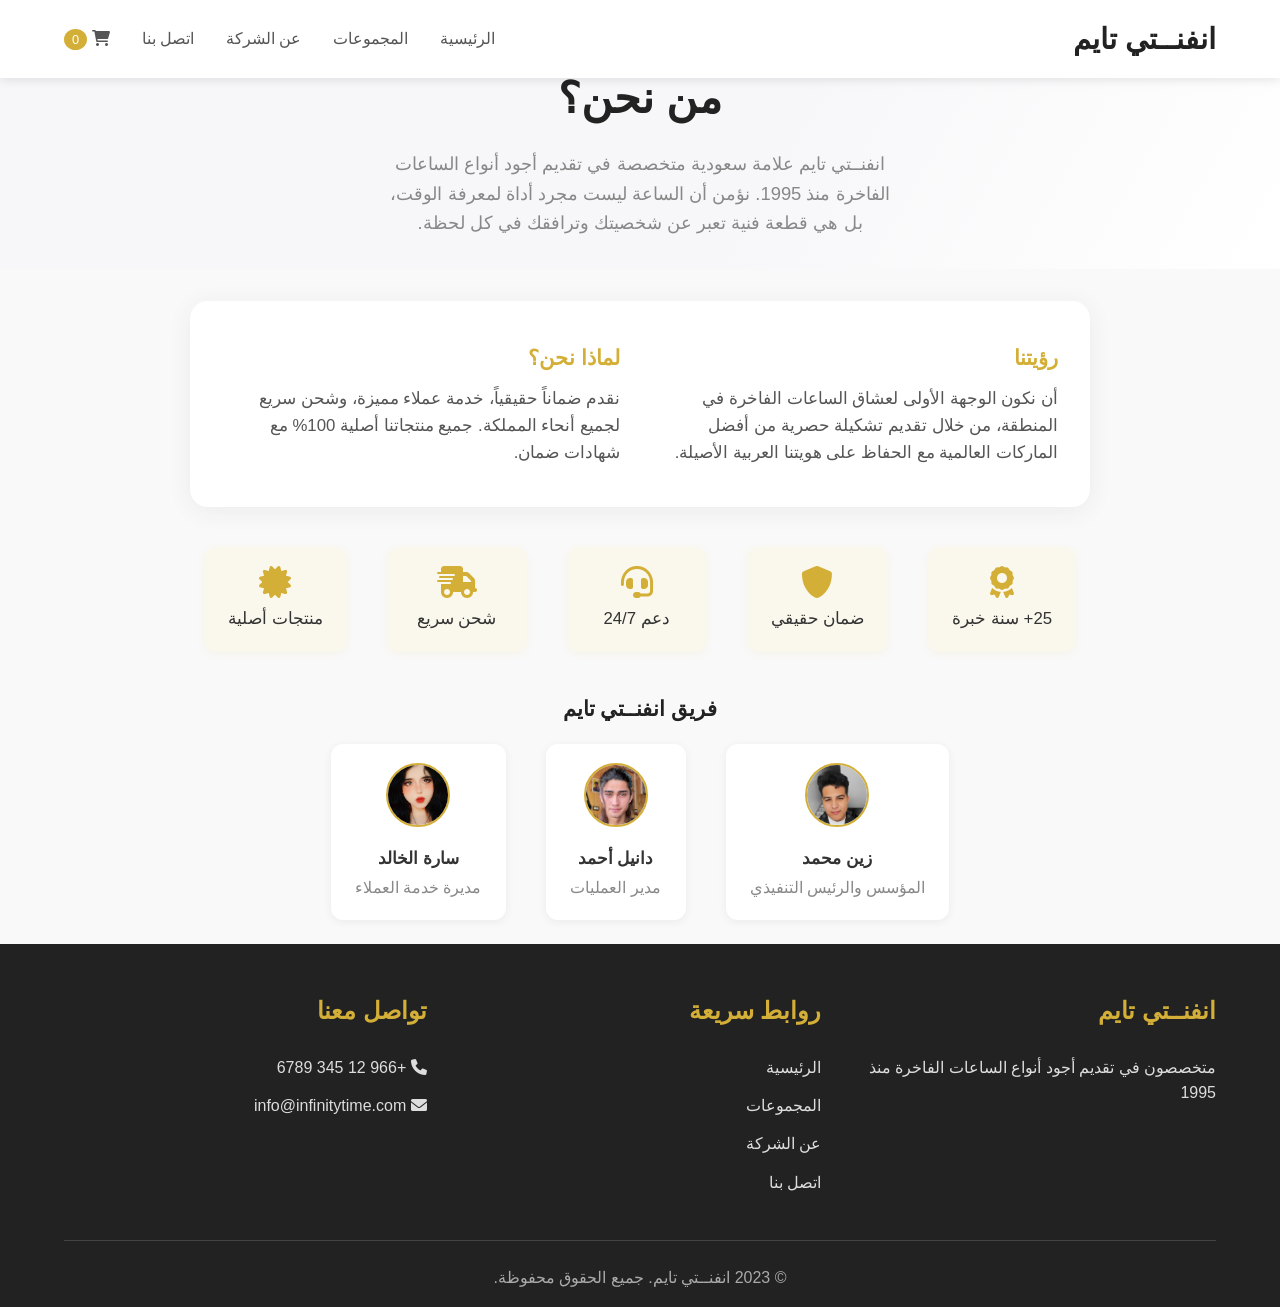
==== مشروع الساعات/pages/about.html @ 619747b4 "Add files via upload" ====
<!DOCTYPE html>
<html lang="ar" dir="rtl">
<head>
    <meta charset="UTF-8">
    <meta name="viewport" content="width=device-width, initial-scale=1.0">
    <title>عن الشركة - انفنــتي تايم</title>
    <link rel="stylesheet" href="../assets/css/style.css">
    <link rel="stylesheet" href="https://cdnjs.cloudflare.com/ajax/libs/font-awesome/6.0.0-beta3/css/all.min.css">
    <style>
        .about-hero-simple {
            background: linear-gradient(120deg, #f7f7f9 60%, #fff 100%);
            padding: 4rem 0 2rem 0;
            text-align: center;
        }
        .about-hero-simple h1 {
            font-size: 2.7rem;
            color: #222;
            margin-bottom: 1rem;
        }
        .about-hero-simple p {
            color: #888;
            font-size: 1.15rem;
            max-width: 500px;
            margin: 0 auto;
        }
        .about-main {
            display: flex;
            flex-wrap: wrap;
            gap: 2.5rem;
            justify-content: center;
            background: #fff;
            border-radius: 18px;
            box-shadow: 0 4px 24px rgba(60,60,60,0.07);
            margin: 2rem auto;
            max-width: 900px;
            padding: 2.5rem 2rem;
        }
        .about-main > div {
            flex: 1 1 300px;
            min-width: 260px;
        }
        .about-main h2 {
            font-size: 1.3rem;
            color: #d4af37;
            margin-bottom: 0.7rem;
        }
        .about-main p {
            color: #555;
            font-size: 1.05rem;
        }
        .about-features {
            display: flex;
            justify-content: center;
            gap: 2.5rem;
            margin: 2.5rem 0 1.5rem 0;
            flex-wrap: wrap;
        }
        .about-feature {
            background: #faf7ed;
            border-radius: 12px;
            padding: 1.2rem 1.5rem;
            display: flex;
            flex-direction: column;
            align-items: center;
            box-shadow: 0 2px 8px rgba(212,175,55,0.07);
            min-width: 140px;
        }
        .about-feature i {
            color: #d4af37;
            font-size: 2rem;
            margin-bottom: 0.5rem;
        }
        .about-feature span {
            color: #333;
            font-size: 1.05rem;
            font-weight: 500;
        }
        .about-team {
            text-align: center;
            margin: 2.5rem 0 1.5rem 0;
        }
        .about-team h2 {
            color: #222;
            font-size: 1.3rem;
            margin-bottom: 1.2rem;
        }
        .team-list {
            display: flex;
            justify-content: center;
            gap: 2.5rem;
            flex-wrap: wrap;
        }
        .team-member {
            background: #fff;
            border-radius: 12px;
            box-shadow: 0 2px 8px rgba(60,60,60,0.07);
            padding: 1.2rem 1.5rem;
            min-width: 140px;
        }
        .team-member img {
            width: 64px;
            height: 64px;
            border-radius: 50%;
            object-fit: cover;
            margin-bottom: 0.7rem;
            border: 2px solid #d4af37;
        }
        .team-member h3 {
            font-size: 1.05rem;
            margin-bottom: 0.2rem;
            color: #333;
        }
        .team-member p {
            color: #888;
            font-size: 0.97rem;
        }
        @media (max-width: 700px) {
            .about-main { flex-direction: column; padding: 1.2rem 0.5rem; }
            .about-features, .team-list { gap: 1.2rem; }
        }
    </style>
</head>
<body>
    <nav class="navbar">
        <div class="logo">
            <a href="index.html">انفنــتي تايم</a>
        </div>
        <ul class="nav-links">
            <li><a href="index.html">الرئيسية</a></li>
            <li><a href="products.html">المجموعات</a></li>
            <li><a href="about.html">عن الشركة</a></li>
            <li><a href="contact.html">اتصل بنا</a></li>
            <li><a href="cart.html"><i class="fas fa-shopping-cart"></i> <span class="cart-count">0</span></a></li>
        </ul>
        <div class="burger">
            <i class="fas fa-bars"></i>
        </div>
    </nav>

    <section class="about-hero-simple">
        <h1>من نحن؟</h1>
        <p>انفنــتي تايم علامة سعودية متخصصة في تقديم أجود أنواع الساعات الفاخرة منذ 1995. نؤمن أن الساعة ليست مجرد أداة لمعرفة الوقت، بل هي قطعة فنية تعبر عن شخصيتك وترافقك في كل لحظة.</p>
    </section>

    <section class="about-main">
        <div>
            <h2>رؤيتنا</h2>
            <p>أن نكون الوجهة الأولى لعشاق الساعات الفاخرة في المنطقة، من خلال تقديم تشكيلة حصرية من أفضل الماركات العالمية مع الحفاظ على هويتنا العربية الأصيلة.</p>
        </div>
        <div>
            <h2>لماذا نحن؟</h2>
            <p>نقدم ضماناً حقيقياً، خدمة عملاء مميزة، وشحن سريع لجميع أنحاء المملكة. جميع منتجاتنا أصلية 100% مع شهادات ضمان.</p>
        </div>
    </section>

    <div class="about-features">
        <div class="about-feature"><i class="fas fa-award"></i><span>25+ سنة خبرة</span></div>
        <div class="about-feature"><i class="fas fa-shield-alt"></i><span>ضمان حقيقي</span></div>
        <div class="about-feature"><i class="fas fa-headset"></i><span>دعم 24/7</span></div>
        <div class="about-feature"><i class="fas fa-shipping-fast"></i><span>شحن سريع</span></div>
        <div class="about-feature"><i class="fas fa-certificate"></i><span>منتجات أصلية</span></div>
    </div>

    <div class="about-team">
        <h2>فريق انفنــتي تايم</h2>
        <div class="team-list">
            <div class="team-member">
                <img src="../assets/images/profile1.jpeg" alt="زين محمد">
                <h3>زين محمد</h3>
                <p>المؤسس والرئيس التنفيذي</p>
            </div>
            <div class="team-member">
                <img src="../assets/images/profile2.jpeg" alt="دانيل أحمد">
                <h3>دانيل أحمد</h3>
                <p>مدير العمليات</p>
            </div>
            <div class="team-member">
                <img src="../assets/images/profile3.jpeg" alt="سارة الخالد">
                <h3>سارة الخالد</h3>
                <p>مديرة خدمة العملاء</p>
            </div>
        </div>
    </div>

    <footer>
        <div class="footer-content">
            <div class="footer-section">
                <h3>انفنــتي تايم</h3>
                <p>متخصصون في تقديم أجود أنواع الساعات الفاخرة منذ 1995</p>
            </div>
            <div class="footer-section">
                <h3>روابط سريعة</h3>
                <ul>
                    <li><a href="index.html">الرئيسية</a></li>
                    <li><a href="products.html">المجموعات</a></li>
                    <li><a href="about.html">عن الشركة</a></li>
                    <li><a href="contact.html">اتصل بنا</a></li>
                </ul>
            </div>
            <div class="footer-section">
                <h3>تواصل معنا</h3>
                <p><i class="fas fa-phone"></i> +966 12 345 6789</p>
                <p><i class="fas fa-envelope"></i> info@infinitytime.com</p>
            </div>
        </div>
        <div class="copyright">
            <p>&copy; 2023 انفنــتي تايم. جميع الحقوق محفوظة.</p>
        </div>
    </footer>

    <script src="../assets/js/main.js"></script>
</body>
</html>
---- مشروع الساعات/assets/css/style.css ----
/* التنسيقات العامة */
.filter-header {
    display: flex;
    justify-content: space-between;
    align-items: center;
    margin-bottom: 1rem;
}

.product-image {
    max-width: 100%;
    height: 300px; /* ارتفاع ثابت */
    object-fit: cover; /* تضمن ملء الإطار دون تشويه */
    border: 1px solid #ddd;
    border-radius: 5px;
}

.btn {
    transition: all 0.3s ease;
}
.btn:hover {
    transform: translateY(-3px);
    box-shadow: 0 5px 15px rgba(212, 175, 55, 0.3);
}

.filter-btn {
    display: flex;
    align-items: center;
    gap: 0.5rem;
    padding: 0.5rem 1rem;
}

.filter-btn i {
    font-size: 1rem;
}

.filter-options {
    display: none;
    animation: fadeIn 0.3s ease-out;
}

.filter-options.active {
    display: block;
}

@keyframes fadeIn {
    from { opacity: 0; transform: translateY(-10px); }
    to { opacity: 1; transform: translateY(0); }
}

* {
    margin: 0;
    padding: 0;
    box-sizing: border-box;
    font-family: 'Tajawal', sans-serif;
}

body {
    background-color: #f9f9f9;
    color: #333;
    line-height: 1.6;
}

/* شريط التنقل */
.navbar {
    display: flex;
    justify-content: space-between;
    align-items: center;
    padding: 1rem 5%;
    background-color: #fff;
    box-shadow: 0 2px 10px rgba(0, 0, 0, 0.1);
    position: fixed;
    width: 100%;
    top: 0;
    z-index: 1000;
}

.logo a {
    font-size: 1.8rem;
    font-weight: 700;
    color: #222;
    text-decoration: none;
}

.nav-links {
    display: flex;
    list-style: none;
}

.nav-links li {
    margin-right: 2rem;
}

.nav-links a {
    text-decoration: none;
    color: #555;
    font-weight: 500;
    transition: color 0.3s;
}

.nav-links a:hover {
    color: #d4af37;
}

.cart-count {
    background-color: #d4af37;
    color: white;
    border-radius: 50%;
    padding: 0.2rem 0.5rem;
    font-size: 0.8rem;
}

.burger {
    display: none;
    cursor: pointer;
}

/* قسم الهيرو */
.hero {
    height: 80vh;
    position: relative;
    display: flex;
    align-items: center;
    padding: 0 5%;
    margin-top: 70px;
    overflow: hidden;
}

.hero::before {
    content: '';
    position: absolute;
    top: 0; left: 0; width: 100%; height: 100%;
    background: url('../images/GebZGPzbzWk.jpg') center center/cover no-repeat;
    filter: blur(16px) brightness(0.7);
    z-index: 0;
}

.hero::after {
    content: '';
    position: absolute;
    top: 0; left: 0; width: 100%; height: 100%;
    background: url('../images/GebZGPzbzWk.jpg') center center/contain no-repeat;
    z-index: 1;
}

.hero-content {
    position: relative;
    z-index: 2;
    color: white;
    max-width: 600px;
}

.hero h1 {
    font-size: 3rem;
    margin-bottom: 1rem;
}

.hero p {
    font-size: 1.2rem;
    margin-bottom: 2rem;
}

.btn {
    display: inline-block;
    background-color: #d4af37;
    color: white;
    padding: 0.8rem 1.5rem;
    border-radius: 5px;
    text-decoration: none;
    font-weight: 500;
    transition: background-color 0.3s;
}

.btn:hover {
    background-color: #b6952e;
}

/* قسم الفئات */
.categories {
    padding: 5rem 5%;
    text-align: center;
}

.categories h2 {
    font-size: 2.5rem;
    margin-bottom: 3rem;
    color: #222;
}

.category-grid {
    display: grid;
    grid-template-columns: repeat(auto-fit, minmax(300px, 1fr));
    gap: 2rem;
}

.category-card {
    background-color: white;
    border-radius: 10px;
    overflow: hidden;
    box-shadow: 0 5px 15px rgba(0, 0, 0, 0.1);
    transition: transform 0.3s;
    display: flex;
    flex-direction: column;
    align-items: center;
    justify-content: flex-start;
    min-height: 320px;
    padding-bottom: 24px;
}

.category-card:hover {
    transform: translateY(-10px);
}

.category-card img {
    width: 160px;
    height: 160px;
    object-fit: contain;
    display: block;
    margin: 24px auto 0 auto;
    border-radius: 10px;
    background: #fff;
    box-shadow: 0 2px 8px rgba(0,0,0,0.04);
}

.category-card h3 {
    padding: 1.5rem 0 0.5rem 0;
    font-size: 1.5rem;
}

.category-card .btn {
    margin-bottom: 1.5rem;
}

/* قسم المنتجات المميزة */
.featured-products {
    padding: 5rem 5%;
    background-color: #f1f1f1;
    text-align: center;
}

.featured-products h2 {
    font-size: 2.5rem;
    margin-bottom: 3rem;
    color: #222;
}

.product-grid {
    display: grid;
    grid-template-columns: repeat(auto-fit, minmax(250px, 1fr));
    gap: 2rem;
}

.product-card {
    background-color: white;
    border-radius: 10px;
    overflow: hidden;
    box-shadow: 0 5px 15px rgba(0, 0, 0, 0.1);
    transition: transform 0.3s;
    position: relative;
}

.product-card:hover {
    transform: translateY(-10px);
}

.product-card img {
    max-width: 100%;
    height: 250px;
    object-fit: cover;
}

.product-info {
    padding: 1.5rem;
}

.product-info h3 {
    font-size: 1.2rem;
    margin-bottom: 0.5rem;
}

.product-info p {
    color: #777;
    margin-bottom: 1rem;
}

.price {
    font-weight: 700;
    color: #d4af37;
    font-size: 1.3rem;
}

.add-to-cart {
    display: block;
    width: 100%;
    padding: 0.8rem;
    background-color: #222;
    color: white;
    border: none;
    border-radius: 5px;
    cursor: pointer;
    transition: background-color 0.3s;
}

.add-to-cart:hover {
    background-color: #d4af37;
}

/* رسائل Toast */
.toast-message {
    position: fixed;
    bottom: 20px;
    left: 50%;
    transform: translateX(-50%);
    background-color: #333;
    color: white;
    padding: 12px 24px;
    border-radius: 5px;
    z-index: 1000;
    opacity: 0;
    transition: opacity 0.3s;
}

.toast-message.show {
    opacity: 1;
}

/* تصميم متجاوب للقوائم */
@media (max-width: 768px) {
    .nav-links {
        display: none;
        flex-direction: column;
        width: 100%;
        position: absolute;
        top: 70px;
        left: 0;
        background-color: white;
        padding: 1rem 5%;
        box-shadow: 0 5px 10px rgba(0, 0, 0, 0.1);
    }

    .nav-links.active {
        display: flex;
    }

    .nav-links li {
        margin: 0.5rem 0;
    }

    .burger {
        display: block;
    }

    .hero {
        height: 50vh;
    }

    .hero h1 {
        font-size: 2rem;
    }

    .hero p {
        font-size: 1rem;
    }
}


footer {
    background-color: #222;
    color: white;
    padding: 3rem 5% 1rem;
}

.footer-content {
    display: grid;
    grid-template-columns: repeat(auto-fit, minmax(250px, 1fr));
    gap: 2rem;
    margin-bottom: 2rem;
}

.footer-section h3 {
    font-size: 1.5rem;
    margin-bottom: 1.5rem;
    color: #d4af37;
}

.footer-section ul {
    list-style: none;
}

.footer-section ul li {
    margin-bottom: 0.8rem;
}

.footer-section ul li a {
    color: #ddd;
    text-decoration: none;
    transition: color 0.3s;
}

.footer-section ul li a:hover {
    color: #d4af37;
}

.footer-section p {
    margin-bottom: 0.8rem;
    color: #ddd;
}

.copyright {
    text-align: center;
    padding-top: 1.5rem;
    border-top: 1px solid #444;
    color: #aaa;
}

/* تصميم متجاوب */
@media (max-width: 768px) {
    .nav-links {
        display: none;
        flex-direction: column;
        width: 100%;
        position: absolute;
        top: 70px;
        left: 0;
        background-color: white;
        padding: 1rem 5%;
        box-shadow: 0 5px 10px rgba(0, 0, 0, 0.1);
    }

    .nav-links.active {
        display: flex;
    }

    .nav-links li {
        margin: 0.5rem 0;
    }

    .burger {
        display: block;
    }

    .hero h1 {
        font-size: 2rem;
    }

    .hero p {
        font-size: 1rem;
    }
}
.logo {
    display: flex;
    justify-content: center;
    gap: 15px;
    flex-wrap: wrap;
}

.logo img {
    width: 100px; /* يمكن تعديل الحجم حسب الحاجة */
    height: auto;
    object-fit: contain;
    filter: grayscale(30%); /* اختياري - لمظهر أكثر أناقة */
    transition: all 0.3s ease;
}

.logo img:hover {
    filter: grayscale(0%);
    transform: scale(1.05);
}
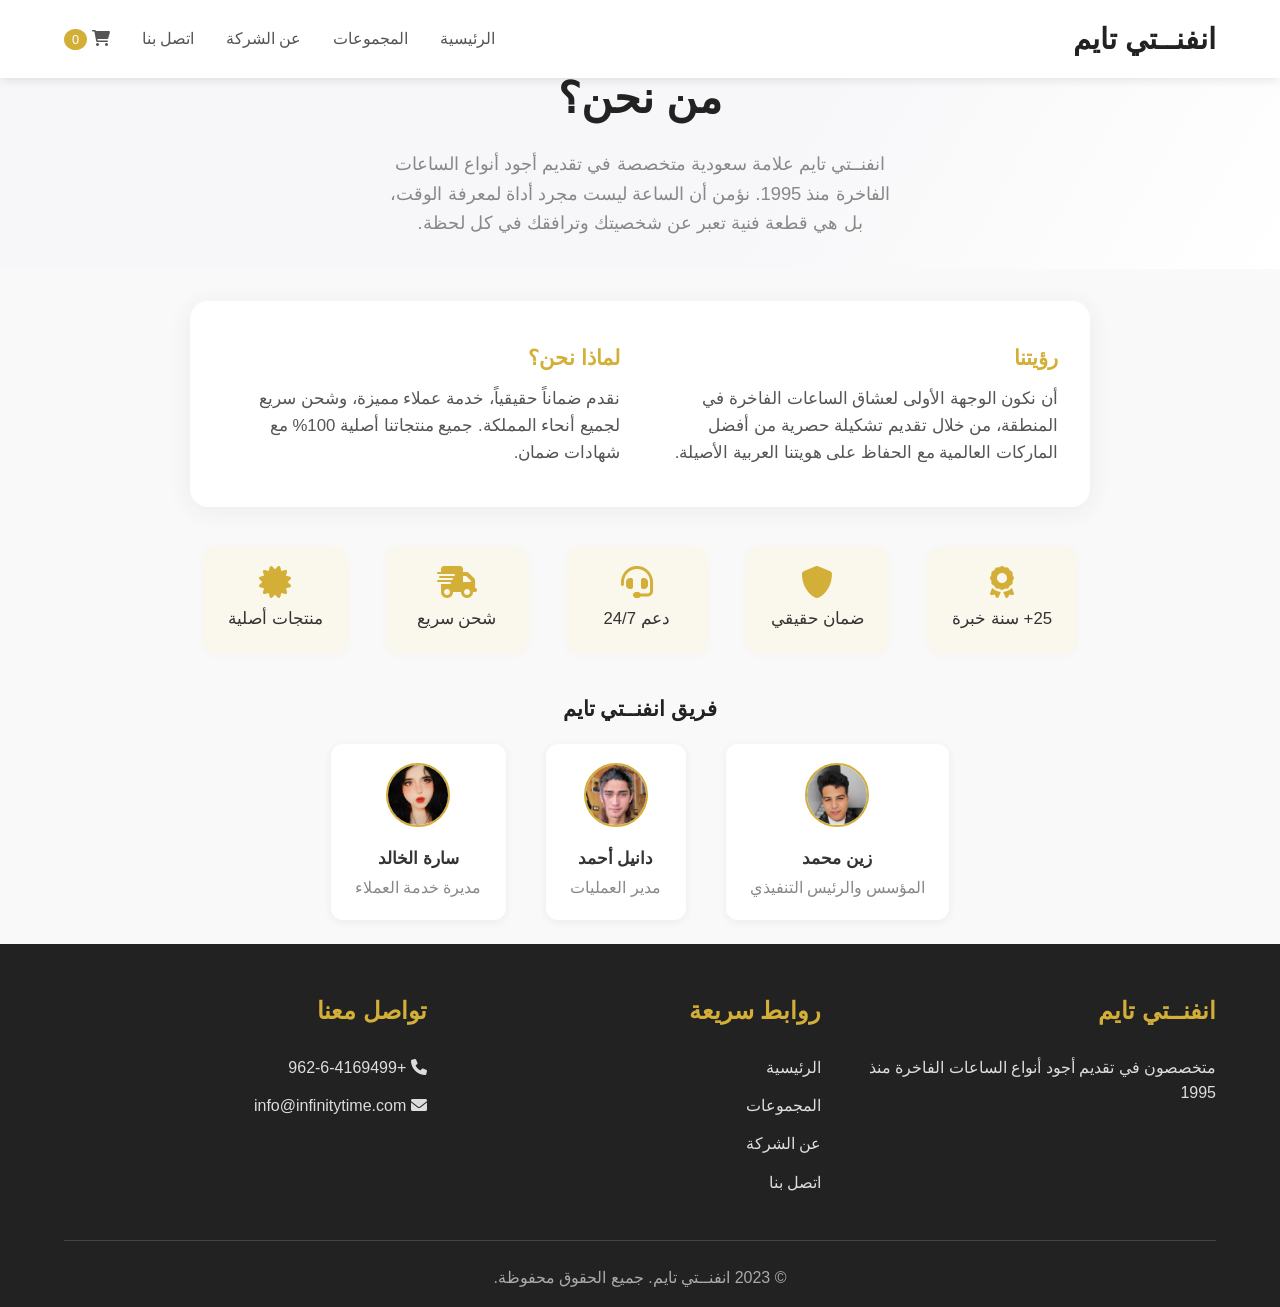
==== commit bec9e52d: "Update about.html" ====
--- a/مشروع الساعات/pages/about.html
+++ b/مشروع الساعات/pages/about.html
@@ -199,7 +199,7 @@
             </div>
             <div class="footer-section">
                 <h3>تواصل معنا</h3>
-                <p><i class="fas fa-phone"></i> +966 12 345 6789</p>
+                <p><i class="fas fa-phone"></i> +962-6-4169499</p>
                 <p><i class="fas fa-envelope"></i> info@infinitytime.com</p>
             </div>
         </div>
@@ -210,4 +210,4 @@
 
     <script src="../assets/js/main.js"></script>
 </body>
-</html>+</html>
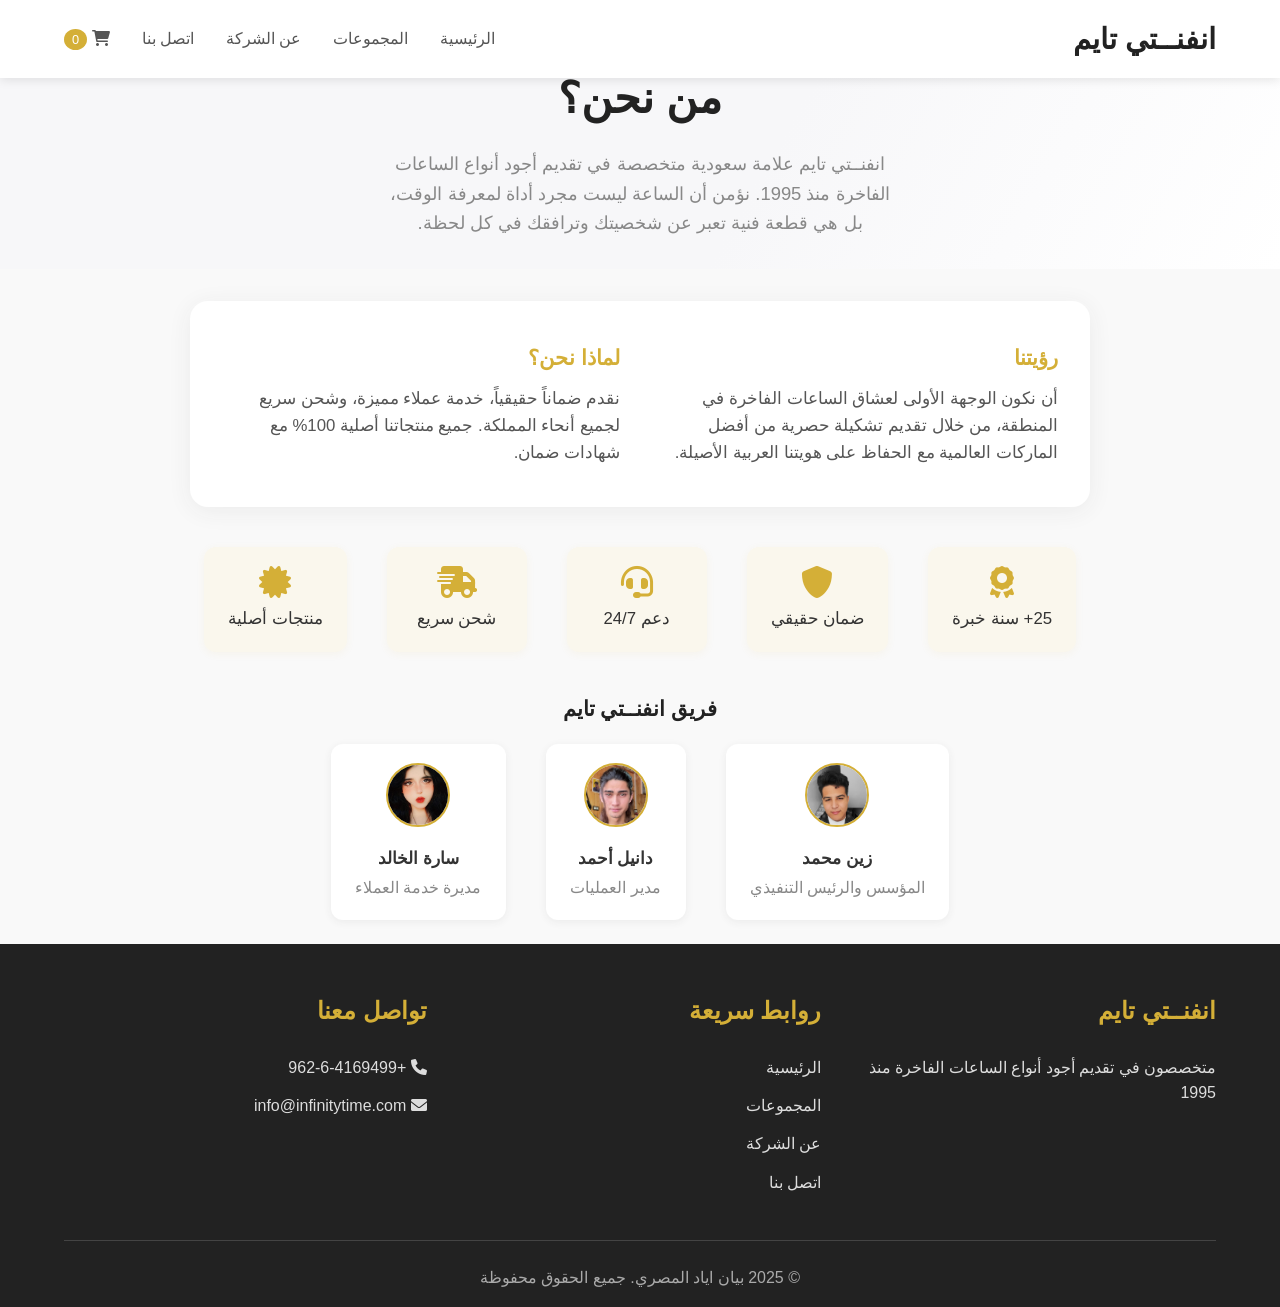
==== commit d5ca0565: "Update about.html" ====
--- a/مشروع الساعات/pages/about.html
+++ b/مشروع الساعات/pages/about.html
@@ -204,7 +204,7 @@
             </div>
         </div>
         <div class="copyright">
-            <p>&copy; 2023 انفنــتي تايم. جميع الحقوق محفوظة.</p>
+            <p>&copy; 2025 بيان اياد المصري. جميع الحقوق محفوظة</p>
         </div>
     </footer>
 
